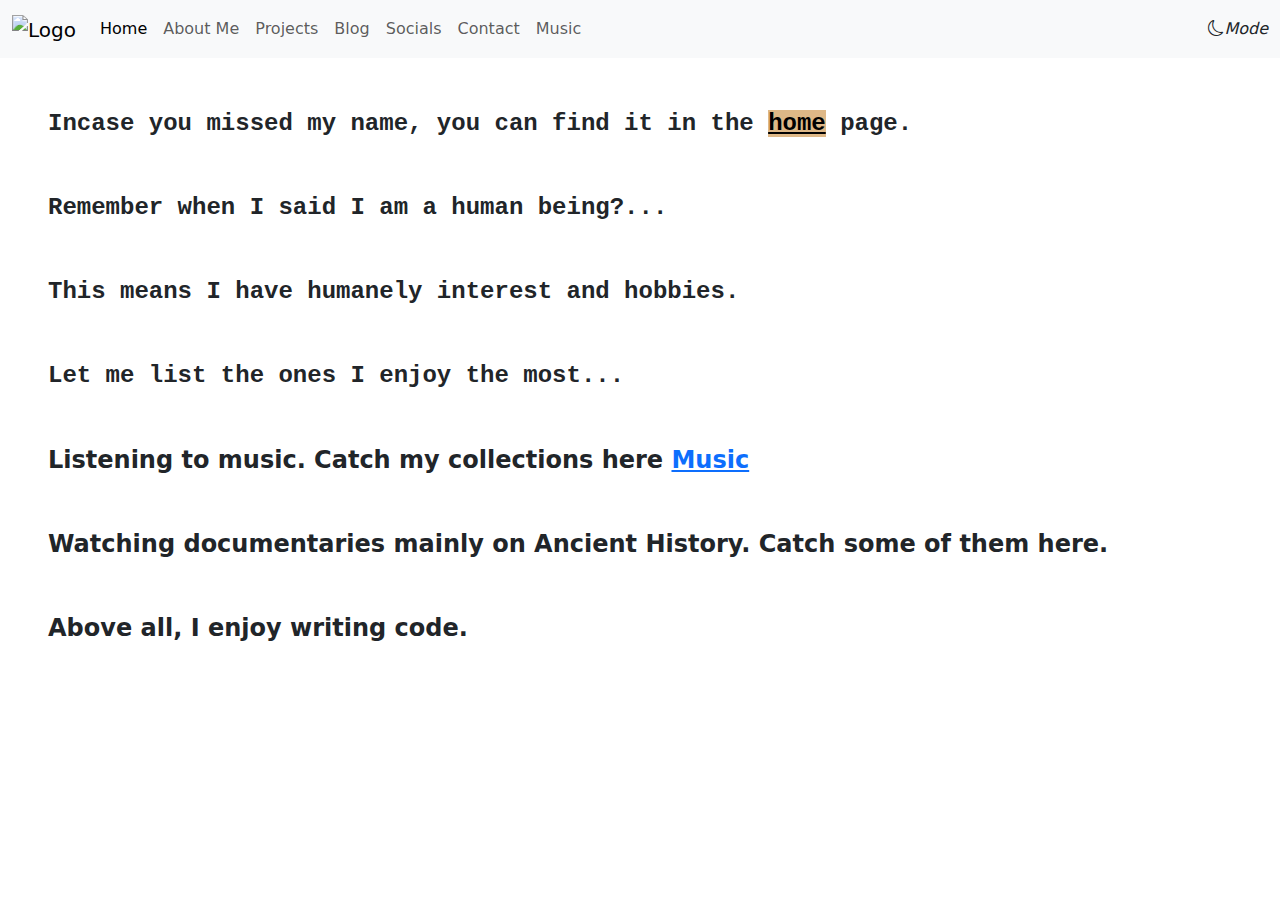
==== pages/about.html @ 8b7aa44a "add toggle mode icon" ====
<!DOCTYPE html>
    <html lang = "en" data-bs-theme="light">
        <head>
            <meta charset="utf-8">
            <meta name="viewport" content="width=device-width, initial-scale=1">
            <link href="https://cdn.jsdelivr.net/npm/bootstrap@5.3.3/dist/css/bootstrap.min.css" rel="stylesheet" integrity="sha384-QWTKZyjpPEjISv5WaRU9OFeRpok6YctnYmDr5pNlyT2bRjXh0JMhjY6hW+ALEwIH" crossorigin="anonymous">
            <link rel="stylesheet" href="https://cdn.jsdelivr.net/npm/bootstrap-icons@1.11.1/font/bootstrap-icons.css">
            <title>About Me</title>
        <body>
            <!--- navbar -->
    <!--- navbar -->
    <nav class="navbar navbar-expand-lg bg-body-tertiary">
      <div class="container-fluid">
          <a class="navbar-brand" href="index.html"><img src="PersonalLogo.jpeg" alt="Logo" width="40" height="40"></a>
          <button class="navbar-toggler" type="button" data-bs-toggle="collapse" data-bs-target="#navbarSupportedContent" aria-controls="navbarSupportedContent" aria-expanded="false" aria-label="Toggle navigation">
            <span class="navbar-toggler-icon"></span>
          </button>
        <div class="collapse navbar-collapse" id="navbarSupportedContent">
          <ul class="navbar-nav me-auto mb-2 mb-lg-0">
            <li class="nav-item">
              <a class="nav-link active" aria-current="page" href="index.html">Home</a>
            </li>
            <li class="nav-item">
              <a class="nav-link" href="about.html">About Me</a>
            </li>
            <li class="nav-item">
              <a class="nav-link" href="#" role="button"  aria-expanded="false">
                Projects
              </a>
            <li class="nav-item">
              <a class="nav-link" href="#" role="button" aria-expanded="true">Blog</a>
            </li>
            <li class="nav-item">
              <a class="nav-link" href="socials.html" role="button" aria-expanded="true">Socials</a>
            </li>
            <li class="nav-item">
              <a class="nav-link" href="contact.html" role="button" aria-expanded="true">Contact</a>
            </li>
            <li class="nav-item">
              <a class="nav-link" href="collections.html" role="button" aria-expanded="true"> Music</a>
            </li>
          </ul>
          <!-- Toggle Button for Light/Dark Mode -->
          <div class="dark-mode-toggle">
            <i id="darkModeIcon" class="bi bi-moon">Mode</i> 
          </div>
        </div>
      </div>
    </nav>
            <p class="text-start fw-semibold fs-4 font-monospace mt-5 ms-5">Incase you missed my name, you can find it in the <a href="index.html" style="color: black; background-color: burlywood;">home</a> page.</p>
            <p class="text-start fw-semibold fs-4 font-monospace mt-5 ms-5">Remember when I said I am a human being?...</p>
            <p class="text-start fw-semibold fs-4 font-monospace mt-5 ms-5">This means I have humanely interest and hobbies.</p>
            <p class="text-start fw-semibold fs-4 font-monospace mt-5 ms-5">Let me list the ones I enjoy the most...</p>
            <p class="text-start fw-semibold fs-4 mt-5 ms-5">Listening to music. Catch my collections here <a href="collections.html">Music</a></li>
            <p class="text-start fw-semibold fs-4 mt-5 ms-5">Watching documentaries mainly on Ancient History. Catch some of them here.</li>
            <p class="text-start fw-semibold fs-4 mt-5 ms-5">Above all, I enjoy writing code.</p>
        
            <script src="https://cdn.jsdelivr.net/npm/@popperjs/core@2.11.8/dist/umd/popper.min.js" integrity="sha384-I7E8VVD/ismYTF4hNIPjVp/Zjvgyol6VFvRkX/vR+Vc4jQkC+hVqc2pM8ODewa9r" crossorigin="anonymous"></script>
            <script src="https://cdn.jsdelivr.net/npm/bootstrap@5.3.3/dist/js/bootstrap.min.js" integrity="sha384-0pUGZvbkm6XF6gxjEnlmuGrJXVbNuzT9qBBavbLwCsOGabYfZo0T0to5eqruptLy" crossorigin="anonymous"></script>
            <script src="https://cdn.jsdelivr.net/npm/bootstrap@5.3.3/dist/js/bootstrap.bundle.min.js" integrity="sha384-YvpcrYf0tY3lHB60NNkmXc5s9fDVZLESaAA55NDzOxhy9GkcIdslK1eN7N6jIeHz" crossorigin="anonymous"></script>
            <script src="https://unpkg.com/rough-notation/lib/rough-notation.iife.js"></script>      
        <script>
          document.getElementById('darkModeIcon').addEventListener('click', function () {
            this.classList.toggle('bi-moon');
            this.classList.toggle('bi-sun');
            let theme = document.documentElement.getAttribute('data-bs-theme');
            if (theme === 'dark') {
              document.documentElement.removeAttribute('data-bs-theme');
            } else {
              document.documentElement.setAttribute('data-bs-theme', 'dark');
            }
          });
      </script>
      </body>
    </html>
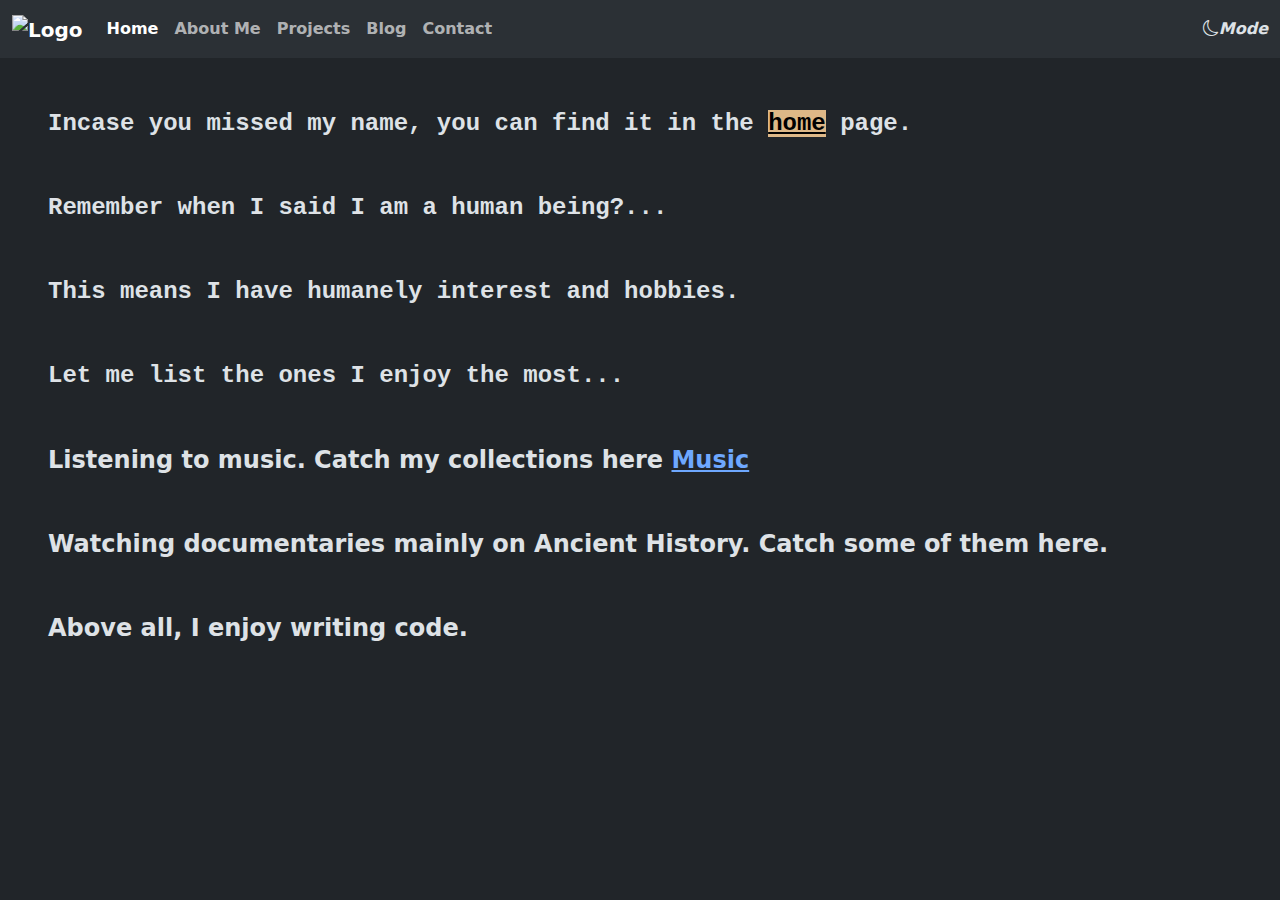
==== commit 4ae86190: "change js bundle version" ====
--- a/pages/about.html
+++ b/pages/about.html
@@ -1,5 +1,5 @@
 <!DOCTYPE html>
-    <html lang = "en" data-bs-theme="light">
+    <html lang = "en" data-bs-theme="dark">
         <head>
             <meta charset="utf-8">
             <meta name="viewport" content="width=device-width, initial-scale=1">
@@ -10,7 +10,7 @@
             <!--- navbar -->
     <!--- navbar -->
     <nav class="navbar navbar-expand-lg bg-body-tertiary">
-      <div class="container-fluid">
+      <div class="container-fluid fw-bolder">
           <a class="navbar-brand" href="index.html"><img src="PersonalLogo.jpeg" alt="Logo" width="40" height="40"></a>
           <button class="navbar-toggler" type="button" data-bs-toggle="collapse" data-bs-target="#navbarSupportedContent" aria-controls="navbarSupportedContent" aria-expanded="false" aria-label="Toggle navigation">
             <span class="navbar-toggler-icon"></span>
@@ -31,13 +31,7 @@
               <a class="nav-link" href="#" role="button" aria-expanded="true">Blog</a>
             </li>
             <li class="nav-item">
-              <a class="nav-link" href="socials.html" role="button" aria-expanded="true">Socials</a>
-            </li>
-            <li class="nav-item">
               <a class="nav-link" href="contact.html" role="button" aria-expanded="true">Contact</a>
-            </li>
-            <li class="nav-item">
-              <a class="nav-link" href="collections.html" role="button" aria-expanded="true"> Music</a>
             </li>
           </ul>
           <!-- Toggle Button for Light/Dark Mode -->
@@ -57,19 +51,47 @@
         
             <script src="https://cdn.jsdelivr.net/npm/@popperjs/core@2.11.8/dist/umd/popper.min.js" integrity="sha384-I7E8VVD/ismYTF4hNIPjVp/Zjvgyol6VFvRkX/vR+Vc4jQkC+hVqc2pM8ODewa9r" crossorigin="anonymous"></script>
             <script src="https://cdn.jsdelivr.net/npm/bootstrap@5.3.3/dist/js/bootstrap.min.js" integrity="sha384-0pUGZvbkm6XF6gxjEnlmuGrJXVbNuzT9qBBavbLwCsOGabYfZo0T0to5eqruptLy" crossorigin="anonymous"></script>
-            <script src="https://cdn.jsdelivr.net/npm/bootstrap@5.3.3/dist/js/bootstrap.bundle.min.js" integrity="sha384-YvpcrYf0tY3lHB60NNkmXc5s9fDVZLESaAA55NDzOxhy9GkcIdslK1eN7N6jIeHz" crossorigin="anonymous"></script>
+            <script src="https://cdn.jsdelivr.net/npm/bootstrap@5.3.0/dist/js/bootstrap.bundle.min.js" integrity="sha384-YvpcrYf0tY3lHB60NNkmXc5s9fDVZLESaAA55NDzOxhy9GkcIdslK1eN7N6jIeHz" crossorigin="anonymous"></script>
             <script src="https://unpkg.com/rough-notation/lib/rough-notation.iife.js"></script>      
         <script>
           document.getElementById('darkModeIcon').addEventListener('click', function () {
-            this.classList.toggle('bi-moon');
-            this.classList.toggle('bi-sun');
-            let theme = document.documentElement.getAttribute('data-bs-theme');
-            if (theme === 'dark') {
-              document.documentElement.removeAttribute('data-bs-theme');
-            } else {
-              document.documentElement.setAttribute('data-bs-theme', 'dark');
-            }
-          });
+  // Toggle the sun and moon icons
+  this.classList.toggle('bi-moon');
+  this.classList.toggle('bi-sun');
+
+  // Get current theme from documentElement
+  let theme = document.documentElement.getAttribute('data-bs-theme');
+
+  // Toggle between light and dark themes
+  if (theme === 'dark') {
+    document.documentElement.setAttribute('data-bs-theme', 'light');
+    localStorage.setItem('theme', 'light'); // Save to localStorage
+  } else {
+    document.documentElement.setAttribute('data-bs-theme', 'dark');
+    localStorage.setItem('theme', 'dark'); // Save to localStorage
+  }
+});
+
+// On page load, check for saved theme in localStorage
+document.addEventListener("DOMContentLoaded", function () {
+  const savedTheme = localStorage.getItem("theme");
+  
+  // If a theme is saved, set it
+  if (savedTheme) {
+    document.documentElement.setAttribute("data-bs-theme", savedTheme);
+    
+    // Update icon based on the saved theme
+    const darkModeIcon = document.getElementById('darkModeIcon');
+    if (savedTheme === "dark") {
+      darkModeIcon.classList.add('bi-sun');
+      darkModeIcon.classList.remove('bi-moon');
+    } else {
+      darkModeIcon.classList.add('bi-moon');
+      darkModeIcon.classList.remove('bi-sun');
+    }
+  }
+});
+
       </script>
       </body>
     </html>